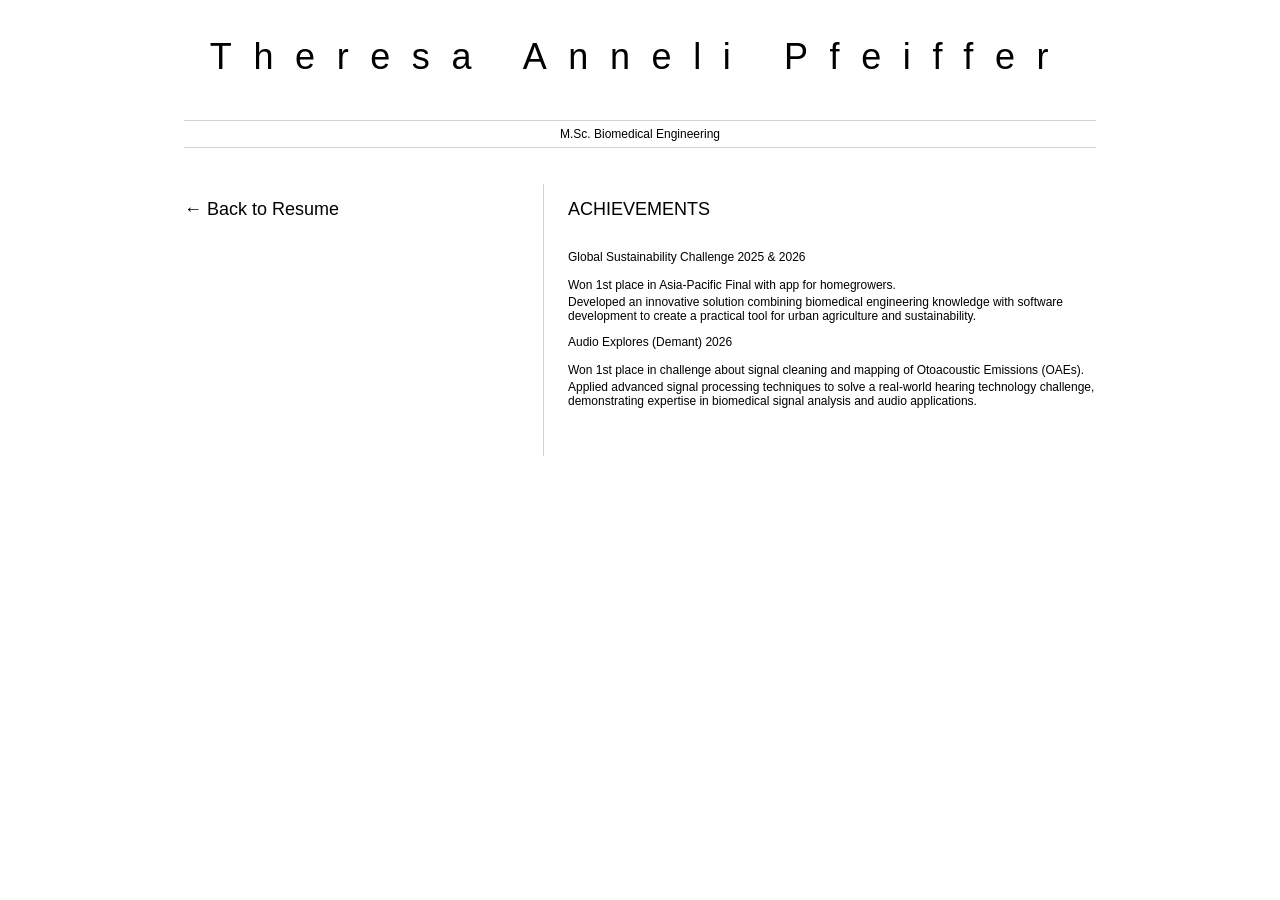
==== achievements.html @ f51f83d4 "Added Education" ====
<html>
	<head>
		<link href="style.css" rel="stylesheet">
		<title>Achievements - Theresa Pfeiffer Resume</title>
        <link rel="stylesheet" href="https://cdnjs.cloudflare.com/ajax/libs/font-awesome/5.15.4/css/all.min.css">
	</head>

	<body>
		<header id="header">
			<!-- resume header with your name and title -->
			<h1>Theresa Anneli Pfeiffer</h1>
			<hr>
			M.Sc. Biomedical Engineering
			<hr>
		</header>
		<main>
			<article id="mainLeft">
				<section>
					<a href="index.html"><h2>← Back to Resume</h2></a>
				</section>
			</article>
			<article id="mainRight">
				<section>
                    <h2>ACHIEVEMENTS</h2>
                    <h3>Global Sustainability Challenge 2025 & 2026</h3>
                    <p>
                        Won 1st place in Asia-Pacific Final with app for homegrowers.
                    </p>
                    <p>
                        Developed an innovative solution combining biomedical engineering knowledge with software development to create a practical tool for urban agriculture and sustainability.
                    </p>
                    
                    <h3>Audio Explores (Demant) 2026</h3>
                    <p>
                        Won 1st place in challenge about signal cleaning and mapping of Otoacoustic Emissions (OAEs).
                    </p>
                    <p>
                        Applied advanced signal processing techniques to solve a real-world hearing technology challenge, demonstrating expertise in biomedical signal analysis and audio applications.
                    </p>
                </section>
            </article>
        </main>
    </body>
</html>
---- style.css ----
body {
    font-family: 'Segoe UI', Tahoma, Geneva, Verdana, sans-serif;
    font-size: 12px;
    max-width: 960px;
    margin: auto;
}
h1 {
    font-size: 3em;
    letter-spacing: .6em;
    padding-top: 1em;
    padding-bottom: 1em;
}

h2 {
    font-size: 1.5em;
    padding-bottom: 1em;
}

a h2 {
    color: inherit;
    text-decoration: none;
    cursor: pointer;
    transition: color 0.3s ease;
}

a h2:hover {
    color: #0066cc;
}

a {
    color: inherit;
    text-decoration: none;
}

h3 {
    font-size: 1em;
    padding-bottom: 1em;
    font-style: bold;
}

main { 
    display: grid;
    grid-template-columns: 40% 60%;
    margin-top: 3em;
}
header {
    text-align: center;
    margin: auto 2em;
}

section {
    margin: auto 1em 4em 2em;
}

i {
    margin-right: .5em;
}

p {
    margin: .2em auto
}

hr {
    border: none;
    background-color: lightgray;
    height: 1px;
}

h1, h2, h3 {
    font-weight: 100;
    margin-bottom: 0;
}
#mainLeft {
    border-right: 1px solid lightgray;
}
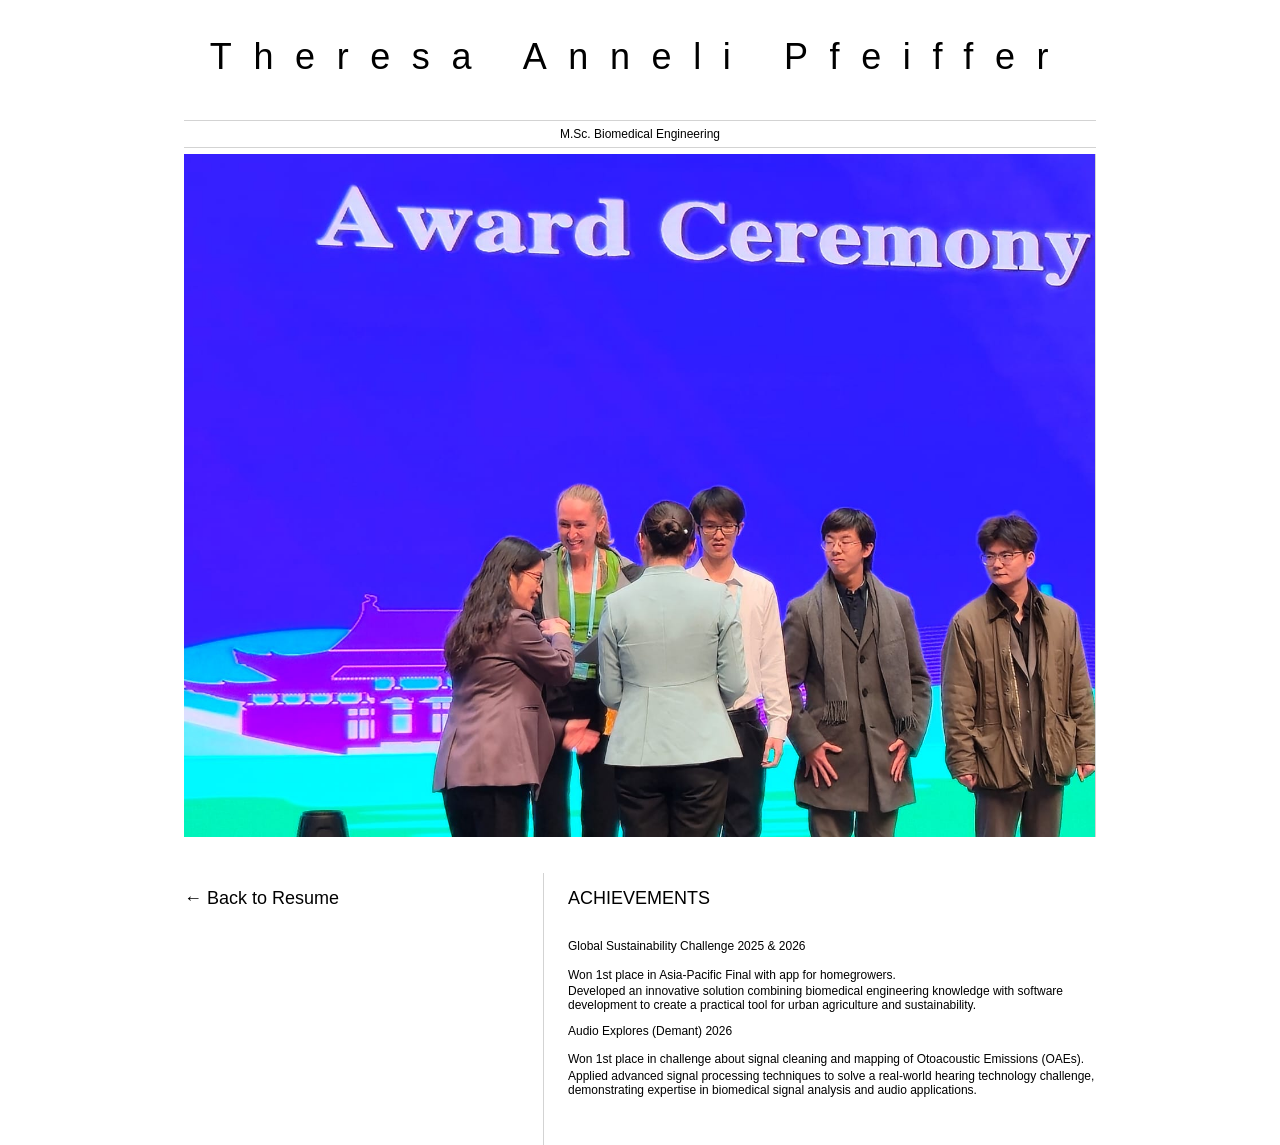
==== commit 522eb633: "added photo" ====
--- a/achievements.html
+++ b/achievements.html
@@ -3,7 +3,12 @@
 		<link href="style.css" rel="stylesheet">
 		<title>Achievements - Theresa Pfeiffer Resume</title>
         <link rel="stylesheet" href="https://cdnjs.cloudflare.com/ajax/libs/font-awesome/5.15.4/css/all.min.css">
-	</head>
+	
+          <style>
+
+    </style>
+    
+    </head>
 
 	<body>
 		<header id="header">
@@ -12,6 +17,18 @@
 			<hr>
 			M.Sc. Biomedical Engineering
 			<hr>
+
+            <!-- Hier endet Ihr <head> -->
+   
+            <!-- Das Container-Element mit der ID "mainLeft" -->
+            <div id="mainLeft">
+                
+                <!-- Hier fügen Sie Ihr Bild ein -->
+                <img src="GSC.jpeg" alt="Global Sustainability Challenge 2026" style="width:100%; height:auto;">
+                
+            </div>
+
+
 		</header>
 		<main>
 			<article id="mainLeft">
--- a/style.css
+++ b/style.css
@@ -72,4 +72,140 @@
 }
 #mainLeft {
     border-right: 1px solid lightgray;
-}+}
+
+
+/* ==========================================
+   HERO LANDING PAGE
+========================================== */
+
+#hero {
+    position: fixed;
+    inset: 0;
+    overflow: hidden;
+    z-index: 1000;
+    transition: transform 1.4s ease;
+}
+
+#hero img {
+    width: 100%;
+    height: 100%;
+    object-fit: cover;
+    opacity: 0.92;
+
+    animation: subtleZoom 12s ease-in-out infinite;
+}
+
+@keyframes subtleZoom {
+    0% {
+        transform: scale(1.0);
+    }
+
+    50% {
+        transform: scale(1.03);
+    }
+
+    100% {
+        transform: scale(1);
+    }
+}
+
+.hero-overlay {
+
+    position: absolute;
+    inset: 0;
+
+    display: flex;
+    flex-direction: column;
+
+    align-items: center;
+
+    padding-top: 10vh;
+
+    text-align: center;
+
+    color: white;
+
+    background: linear-gradient(
+        to bottom,
+        rgba(0,0,0,0.03),
+        rgba(0,0,0,0.15)
+    );
+}
+
+.hero-overlay h1 {
+
+    font-size: clamp(3rem, 7vw, 6rem);
+
+    font-weight: 200;
+
+    letter-spacing: 0.35em;
+
+    margin-bottom: 25px;
+
+    color: white;
+}
+
+.tagline {
+
+    font-size: 1.3rem;
+
+    letter-spacing: 0.15em;
+
+    text-transform: uppercase;
+
+    margin-bottom: 15px;
+
+    color: white;
+}
+
+.motto {
+
+    font-size: 1.15rem;
+
+    letter-spacing: 0.08em;
+
+    color: white;
+
+    opacity: 0.95;
+}
+
+.scroll-indicator {
+
+    position: absolute;
+
+    bottom: 40px;
+
+    font-size: 2rem;
+
+    cursor: pointer;
+
+    color: white;
+
+    animation: bounce 2s infinite;
+}
+
+@keyframes bounce {
+
+    0%,20%,50%,80%,100% {
+        transform: translateY(0);
+    }
+
+    40% {
+        transform: translateY(-10px);
+    }
+
+    60% {
+        transform: translateY(-5px);
+    }
+}
+
+/* ==========================================
+   RESUME
+========================================== */
+
+#resume-content {
+    position: relative;
+    z-index: 1;
+}
+
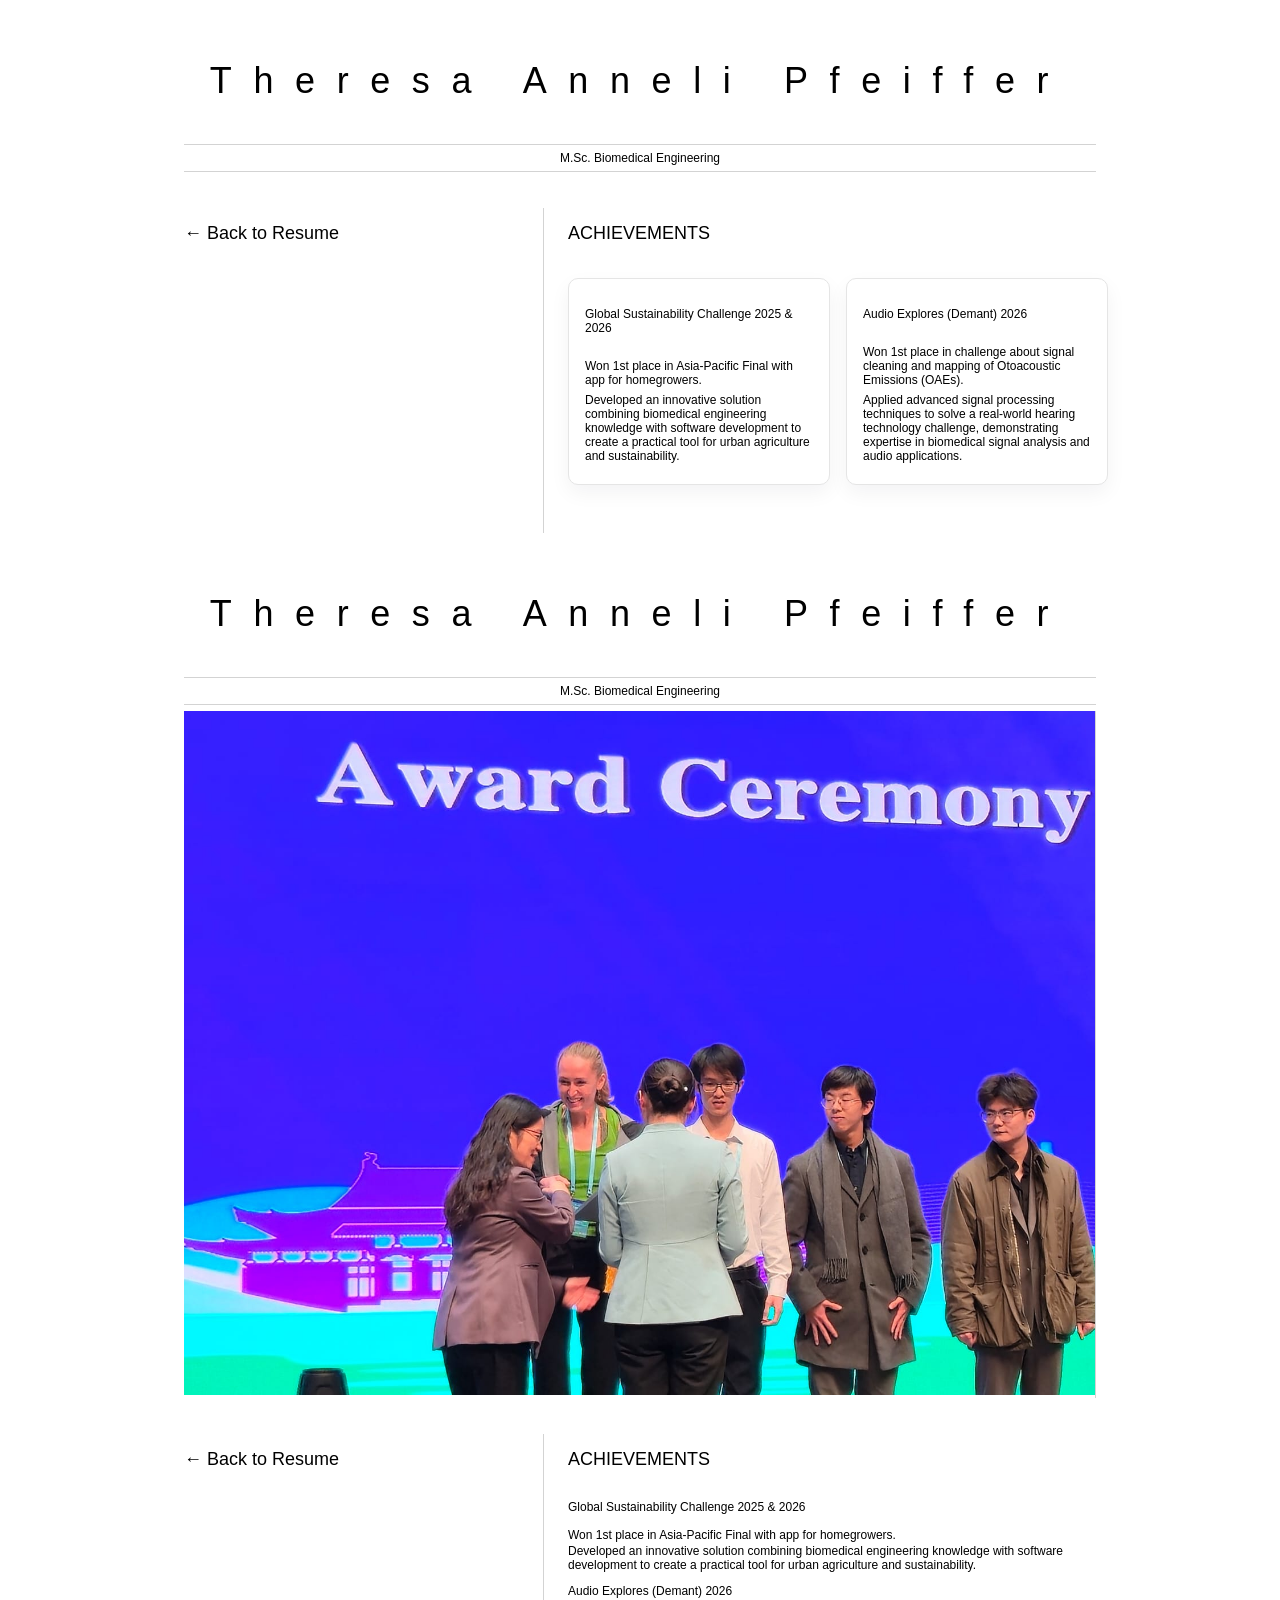
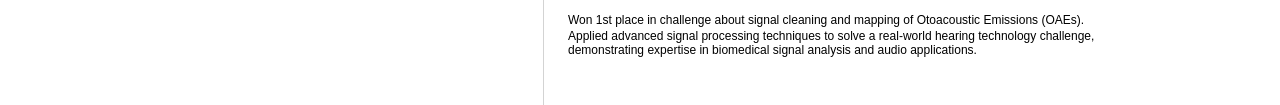
==== commit 20afc8a3: "Add heading link symbols and redesign achievements page" ====
--- a/achievements.html
+++ b/achievements.html
@@ -1,4 +1,49 @@
+<!DOCTYPE html>
 <html>
+
+<head>
+    <link href="style.css" rel="stylesheet">
+    <title>Achievements - Theresa Pfeiffer Resume</title>
+    <link rel="stylesheet" href="https://cdnjs.cloudflare.com/ajax/libs/font-awesome/5.15.4/css/all.min.css">
+</head>
+
+<body>
+    <header id="header">
+        <h1>Theresa Anneli Pfeiffer</h1>
+        <hr>
+        M.Sc. Biomedical Engineering
+        <hr>
+    </header>
+
+    <main>
+        <article id="mainLeft">
+            <section>
+                <a href="index.html"><h2>← Back to Resume</h2></a>
+            </section>
+        </article>
+
+        <article id="mainRight">
+            <section>
+                <h2>ACHIEVEMENTS</h2>
+                <div class="achievement-grid">
+                    <div class="achievement-card">
+                        <h3>Global Sustainability Challenge 2025 &amp; 2026</h3>
+                        <p>Won 1st place in Asia-Pacific Final with app for homegrowers.</p>
+                        <p>Developed an innovative solution combining biomedical engineering knowledge with software development to create a practical tool for urban agriculture and sustainability.</p>
+                    </div>
+
+                    <div class="achievement-card">
+                        <h3>Audio Explores (Demant) 2026</h3>
+                        <p>Won 1st place in challenge about signal cleaning and mapping of Otoacoustic Emissions (OAEs).</p>
+                        <p>Applied advanced signal processing techniques to solve a real-world hearing technology challenge, demonstrating expertise in biomedical signal analysis and audio applications.</p>
+                    </div>
+                </div>
+            </section>
+        </article>
+    </main>
+</body>
+
+</html><html>
 	<head>
 		<link href="style.css" rel="stylesheet">
 		<title>Achievements - Theresa Pfeiffer Resume</title>
--- a/style.css
+++ b/style.css
@@ -32,6 +32,17 @@
     text-decoration: none;
 }
 
+.section-link h2 {
+    display: inline-flex;
+    align-items: center;
+    gap: .35rem;
+}
+
+.heading-link-symbol {
+    font-size: .75em;
+    opacity: .7;
+}
+
 h3 {
     font-size: 1em;
     padding-bottom: 1em;
@@ -50,6 +61,125 @@
 
 section {
     margin: auto 1em 4em 2em;
+}
+
+/* Skills page cards */
+.skills-grid {
+    display: grid;
+    grid-template-columns: repeat(3, 1fr);
+    gap: 1rem;
+    margin-top: 1rem;
+}
+
+.skill-card {
+    background: #ffffff;
+    border: 1px solid #e5e5e5;
+    border-radius: 10px;
+    padding: 1rem;
+    box-shadow: 0 8px 20px rgba(20,20,30,0.05);
+}
+
+.skill-card h3 {
+    margin-bottom: .75rem;
+}
+
+.skill-card p {
+    margin: .35rem 0;
+}
+
+.skill-experience {
+    margin-top: .85rem !important;
+    padding-top: .65rem;
+    border-top: 1px solid #ededed;
+}
+
+/* Achievements page cards */
+.achievement-grid {
+    display: grid;
+    grid-template-columns: repeat(2, 1fr);
+    gap: 1rem;
+    margin-top: 1rem;
+}
+
+.achievement-card {
+    background: #ffffff;
+    border: 1px solid #e5e5e5;
+    border-radius: 10px;
+    padding: 1rem;
+    box-shadow: 0 8px 20px rgba(20,20,30,0.05);
+}
+
+.achievement-card h3 {
+    margin-bottom: .75rem;
+}
+
+.achievement-card p {
+    margin: .35rem 0;
+}
+
+@media (max-width: 900px) {
+    .skills-grid, .achievement-grid { grid-template-columns: 1fr; }
+}
+
+/* About section: photo next to text */
+.about-section { position: relative; }
+.about-content {
+    display: flex;
+    gap: 1.5rem;
+    align-items: flex-start;
+}
+
+.about-text {
+    flex: 1;
+    min-width: 0;
+}
+
+.about-photo {
+    flex: 0 0 110px;
+    margin-left: auto;
+}
+
+.about-photo img {
+    width: 100px;
+    height: auto;
+    border-radius: 6px;
+    object-fit: cover;
+    display: block;
+    box-shadow: 0 6px 14px rgba(20,20,30,0.06);
+}
+
+@media (max-width: 700px) {
+    .about-content { flex-direction: column; }
+    .about-photo { margin-left: 0; }
+    .about-photo img { width: 100%; max-width: 220px; margin: 0; }
+}
+
+/* Indentation for ABOUT bullets and exchange entries */
+.about-bullets p {
+    margin-left: 1.2rem;
+}
+
+.about-intro {
+    font-size: 1.1em;
+}
+
+.check-item {
+    position: relative;
+    padding-left: 1.2rem;
+}
+
+.check-item::before {
+    content: "✓";
+    position: absolute;
+    left: 0;
+    top: 0;
+    color: #2e7d32;
+    font-size: 0.9em;
+    line-height: 1.4;
+}
+
+.indented {
+    margin-left: 1.2rem;
 }
 
 i {
@@ -110,6 +240,24 @@
     }
 }
 
+/* small fixed button to reset hero visibility for testing */
+#reset-hero-button {
+    position: fixed;
+    right: 14px;
+    bottom: 14px;
+    z-index: 3000;
+    background: rgba(0,0,0,0.6);
+    color: white;
+    border: none;
+    padding: 6px 10px;
+    border-radius: 6px;
+    font-size: 12px;
+    cursor: pointer;
+}
+@media (max-width:700px) {
+    #reset-hero-button { right: 8px; bottom: 8px; padding: 6px; }
+}
+
 .hero-overlay {
 
     position: absolute;
@@ -209,3 +357,200 @@
     z-index: 1;
 }
 
+
+
+/* ==========================================
+   PROJECTS SECTION
+========================================== */
+
+#projects {
+    padding: 2rem 1rem 3rem 1rem;
+    background: #fbfbfb;
+    margin-top: 2.5rem;
+    border-top: 1px solid #eee;
+}
+
+#projects h2 {
+    text-align: center;
+    margin: 0 0 1rem 0;
+    font-size: 1.6rem;
+    letter-spacing: .08em;
+}
+
+.project-grid {
+    display: flex;
+    gap: 1rem;
+    overflow-x: auto;
+    padding: 0.5rem 0;
+    align-items: flex-start;
+    -webkit-overflow-scrolling: touch;
+}
+
+.project-card {
+    flex: 0 0 16%;
+    min-width: 160px;
+    background: white;
+    border: 1px solid #e6e6e6;
+    border-radius: 8px;
+    box-shadow: 0 6px 14px rgba(20,20,30,0.04);
+    cursor: pointer;
+    transition: all 320ms cubic-bezier(.2,.9,.2,1);
+    overflow: hidden;
+}
+
+.project-card:focus {
+    outline: 3px solid #dceeff;
+}
+
+.card-inner {
+    padding: 1rem;
+    min-height: 120px;
+    display: flex;
+    flex-direction: column;
+    justify-content: space-between;
+    height: 100%;
+    overflow-y: auto;
+}
+
+.card-front h3 {
+    margin: 0 0 .35rem 0;
+    font-size: 1rem;
+}
+
+.card-front p {
+    margin: 0;
+    color: #666;
+    font-size: .9rem;
+}
+
+.card-back {
+    display: none;
+    margin-top: .75rem;
+    color: #333;
+    font-size: .95rem;
+}
+
+.card-media {
+    margin: 1rem 0;
+    width: 100%;
+    max-height: 350px;
+    border-radius: 6px;
+    overflow: hidden;
+    background: #f5f5f5;
+}
+
+.card-media-grid {
+    display: grid;
+    grid-template-columns: repeat(3, 1fr);
+    gap: 0.8rem;
+    margin: 1rem 0;
+    width: 100%;
+}
+
+.card-media-grid img {
+    width: 100%;
+    height: 200px;
+    object-fit: cover;
+    border-radius: 6px;
+    background: #f5f5f5;
+}
+
+.card-media img,
+.card-media video {
+    width: 100%;
+    height: 100%;
+    object-fit: cover;
+}
+
+.card-back-side-by-side {
+    display: none;
+}
+
+.project-card.expanded .card-back-side-by-side {
+    display: grid;
+    grid-template-columns: 1fr 1fr;
+    gap: 1.5rem;
+    align-items: start;
+}
+
+.card-text {
+    display: flex;
+    flex-direction: column;
+    justify-content: space-between;
+}
+
+.card-media-no-crop {
+    display: flex;
+    flex-direction: column;
+    gap: 0.8rem;
+    max-height: 100% !important;
+}
+
+.card-media-no-crop img {
+    object-fit: contain !important;
+    max-height: 200px;
+}
+
+.project-card.expanded {
+    position: fixed;
+    top: 50%;
+    left: 50%;
+    transform: translate(-50%, -50%);
+    width: 85vw;
+    max-width: 900px;
+    max-height: 90vh;
+    height: auto;
+    z-index: 2000;
+    box-shadow: 0 20px 60px rgba(20,20,30,0.3);
+}
+
+.card-close {
+    position: absolute;
+    top: 10px;
+    right: 10px;
+    width: 32px;
+    height: 32px;
+    border: none;
+    background: #f0f0f0;
+    border-radius: 50%;
+    font-size: 24px;
+    cursor: pointer;
+    display: none;
+    align-items: center;
+    justify-content: center;
+    z-index: 2001;
+    transition: all 0.2s ease;
+}
+
+.card-close:hover {
+    background: #e0e0e0;
+    transform: scale(1.1);
+}
+
+.project-card.expanded .card-close {
+    display: flex;
+}
+
+.project-card.expanded .card-back {
+    display: block;
+}
+
+.project-card.expanded .card-front {
+    opacity: 0.6;
+}
+
+.meta {
+    margin-top: .6rem;
+    color: #777;
+    font-size: .85rem;
+}
+
+@media (max-width: 900px) {
+    .project-card { flex: 0 0 48%; min-width: 46%; }
+    .project-grid { gap: .75rem; }
+}
+
+@media (max-width: 480px) {
+    .project-card { flex: 0 0 80%; min-width: 80%; }
+}
+
--- a/style.css
+++ b/style.css
@@ -32,6 +32,17 @@
     text-decoration: none;
 }
 
+.section-link h2 {
+    display: inline-flex;
+    align-items: center;
+    gap: .35rem;
+}
+
+.heading-link-symbol {
+    font-size: .75em;
+    opacity: .7;
+}
+
 h3 {
     font-size: 1em;
     padding-bottom: 1em;
@@ -50,6 +61,125 @@
 
 section {
     margin: auto 1em 4em 2em;
+}
+
+/* Skills page cards */
+.skills-grid {
+    display: grid;
+    grid-template-columns: repeat(3, 1fr);
+    gap: 1rem;
+    margin-top: 1rem;
+}
+
+.skill-card {
+    background: #ffffff;
+    border: 1px solid #e5e5e5;
+    border-radius: 10px;
+    padding: 1rem;
+    box-shadow: 0 8px 20px rgba(20,20,30,0.05);
+}
+
+.skill-card h3 {
+    margin-bottom: .75rem;
+}
+
+.skill-card p {
+    margin: .35rem 0;
+}
+
+.skill-experience {
+    margin-top: .85rem !important;
+    padding-top: .65rem;
+    border-top: 1px solid #ededed;
+}
+
+/* Achievements page cards */
+.achievement-grid {
+    display: grid;
+    grid-template-columns: repeat(2, 1fr);
+    gap: 1rem;
+    margin-top: 1rem;
+}
+
+.achievement-card {
+    background: #ffffff;
+    border: 1px solid #e5e5e5;
+    border-radius: 10px;
+    padding: 1rem;
+    box-shadow: 0 8px 20px rgba(20,20,30,0.05);
+}
+
+.achievement-card h3 {
+    margin-bottom: .75rem;
+}
+
+.achievement-card p {
+    margin: .35rem 0;
+}
+
+@media (max-width: 900px) {
+    .skills-grid, .achievement-grid { grid-template-columns: 1fr; }
+}
+
+/* About section: photo next to text */
+.about-section { position: relative; }
+.about-content {
+    display: flex;
+    gap: 1.5rem;
+    align-items: flex-start;
+}
+
+.about-text {
+    flex: 1;
+    min-width: 0;
+}
+
+.about-photo {
+    flex: 0 0 110px;
+    margin-left: auto;
+}
+
+.about-photo img {
+    width: 100px;
+    height: auto;
+    border-radius: 6px;
+    object-fit: cover;
+    display: block;
+    box-shadow: 0 6px 14px rgba(20,20,30,0.06);
+}
+
+@media (max-width: 700px) {
+    .about-content { flex-direction: column; }
+    .about-photo { margin-left: 0; }
+    .about-photo img { width: 100%; max-width: 220px; margin: 0; }
+}
+
+/* Indentation for ABOUT bullets and exchange entries */
+.about-bullets p {
+    margin-left: 1.2rem;
+}
+
+.about-intro {
+    font-size: 1.1em;
+}
+
+.check-item {
+    position: relative;
+    padding-left: 1.2rem;
+}
+
+.check-item::before {
+    content: "✓";
+    position: absolute;
+    left: 0;
+    top: 0;
+    color: #2e7d32;
+    font-size: 0.9em;
+    line-height: 1.4;
+}
+
+.indented {
+    margin-left: 1.2rem;
 }
 
 i {
@@ -110,6 +240,24 @@
     }
 }
 
+/* small fixed button to reset hero visibility for testing */
+#reset-hero-button {
+    position: fixed;
+    right: 14px;
+    bottom: 14px;
+    z-index: 3000;
+    background: rgba(0,0,0,0.6);
+    color: white;
+    border: none;
+    padding: 6px 10px;
+    border-radius: 6px;
+    font-size: 12px;
+    cursor: pointer;
+}
+@media (max-width:700px) {
+    #reset-hero-button { right: 8px; bottom: 8px; padding: 6px; }
+}
+
 .hero-overlay {
 
     position: absolute;
@@ -209,3 +357,200 @@
     z-index: 1;
 }
 
+
+
+/* ==========================================
+   PROJECTS SECTION
+========================================== */
+
+#projects {
+    padding: 2rem 1rem 3rem 1rem;
+    background: #fbfbfb;
+    margin-top: 2.5rem;
+    border-top: 1px solid #eee;
+}
+
+#projects h2 {
+    text-align: center;
+    margin: 0 0 1rem 0;
+    font-size: 1.6rem;
+    letter-spacing: .08em;
+}
+
+.project-grid {
+    display: flex;
+    gap: 1rem;
+    overflow-x: auto;
+    padding: 0.5rem 0;
+    align-items: flex-start;
+    -webkit-overflow-scrolling: touch;
+}
+
+.project-card {
+    flex: 0 0 16%;
+    min-width: 160px;
+    background: white;
+    border: 1px solid #e6e6e6;
+    border-radius: 8px;
+    box-shadow: 0 6px 14px rgba(20,20,30,0.04);
+    cursor: pointer;
+    transition: all 320ms cubic-bezier(.2,.9,.2,1);
+    overflow: hidden;
+}
+
+.project-card:focus {
+    outline: 3px solid #dceeff;
+}
+
+.card-inner {
+    padding: 1rem;
+    min-height: 120px;
+    display: flex;
+    flex-direction: column;
+    justify-content: space-between;
+    height: 100%;
+    overflow-y: auto;
+}
+
+.card-front h3 {
+    margin: 0 0 .35rem 0;
+    font-size: 1rem;
+}
+
+.card-front p {
+    margin: 0;
+    color: #666;
+    font-size: .9rem;
+}
+
+.card-back {
+    display: none;
+    margin-top: .75rem;
+    color: #333;
+    font-size: .95rem;
+}
+
+.card-media {
+    margin: 1rem 0;
+    width: 100%;
+    max-height: 350px;
+    border-radius: 6px;
+    overflow: hidden;
+    background: #f5f5f5;
+}
+
+.card-media-grid {
+    display: grid;
+    grid-template-columns: repeat(3, 1fr);
+    gap: 0.8rem;
+    margin: 1rem 0;
+    width: 100%;
+}
+
+.card-media-grid img {
+    width: 100%;
+    height: 200px;
+    object-fit: cover;
+    border-radius: 6px;
+    background: #f5f5f5;
+}
+
+.card-media img,
+.card-media video {
+    width: 100%;
+    height: 100%;
+    object-fit: cover;
+}
+
+.card-back-side-by-side {
+    display: none;
+}
+
+.project-card.expanded .card-back-side-by-side {
+    display: grid;
+    grid-template-columns: 1fr 1fr;
+    gap: 1.5rem;
+    align-items: start;
+}
+
+.card-text {
+    display: flex;
+    flex-direction: column;
+    justify-content: space-between;
+}
+
+.card-media-no-crop {
+    display: flex;
+    flex-direction: column;
+    gap: 0.8rem;
+    max-height: 100% !important;
+}
+
+.card-media-no-crop img {
+    object-fit: contain !important;
+    max-height: 200px;
+}
+
+.project-card.expanded {
+    position: fixed;
+    top: 50%;
+    left: 50%;
+    transform: translate(-50%, -50%);
+    width: 85vw;
+    max-width: 900px;
+    max-height: 90vh;
+    height: auto;
+    z-index: 2000;
+    box-shadow: 0 20px 60px rgba(20,20,30,0.3);
+}
+
+.card-close {
+    position: absolute;
+    top: 10px;
+    right: 10px;
+    width: 32px;
+    height: 32px;
+    border: none;
+    background: #f0f0f0;
+    border-radius: 50%;
+    font-size: 24px;
+    cursor: pointer;
+    display: none;
+    align-items: center;
+    justify-content: center;
+    z-index: 2001;
+    transition: all 0.2s ease;
+}
+
+.card-close:hover {
+    background: #e0e0e0;
+    transform: scale(1.1);
+}
+
+.project-card.expanded .card-close {
+    display: flex;
+}
+
+.project-card.expanded .card-back {
+    display: block;
+}
+
+.project-card.expanded .card-front {
+    opacity: 0.6;
+}
+
+.meta {
+    margin-top: .6rem;
+    color: #777;
+    font-size: .85rem;
+}
+
+@media (max-width: 900px) {
+    .project-card { flex: 0 0 48%; min-width: 46%; }
+    .project-grid { gap: .75rem; }
+}
+
+@media (max-width: 480px) {
+    .project-card { flex: 0 0 80%; min-width: 80%; }
+}
+
